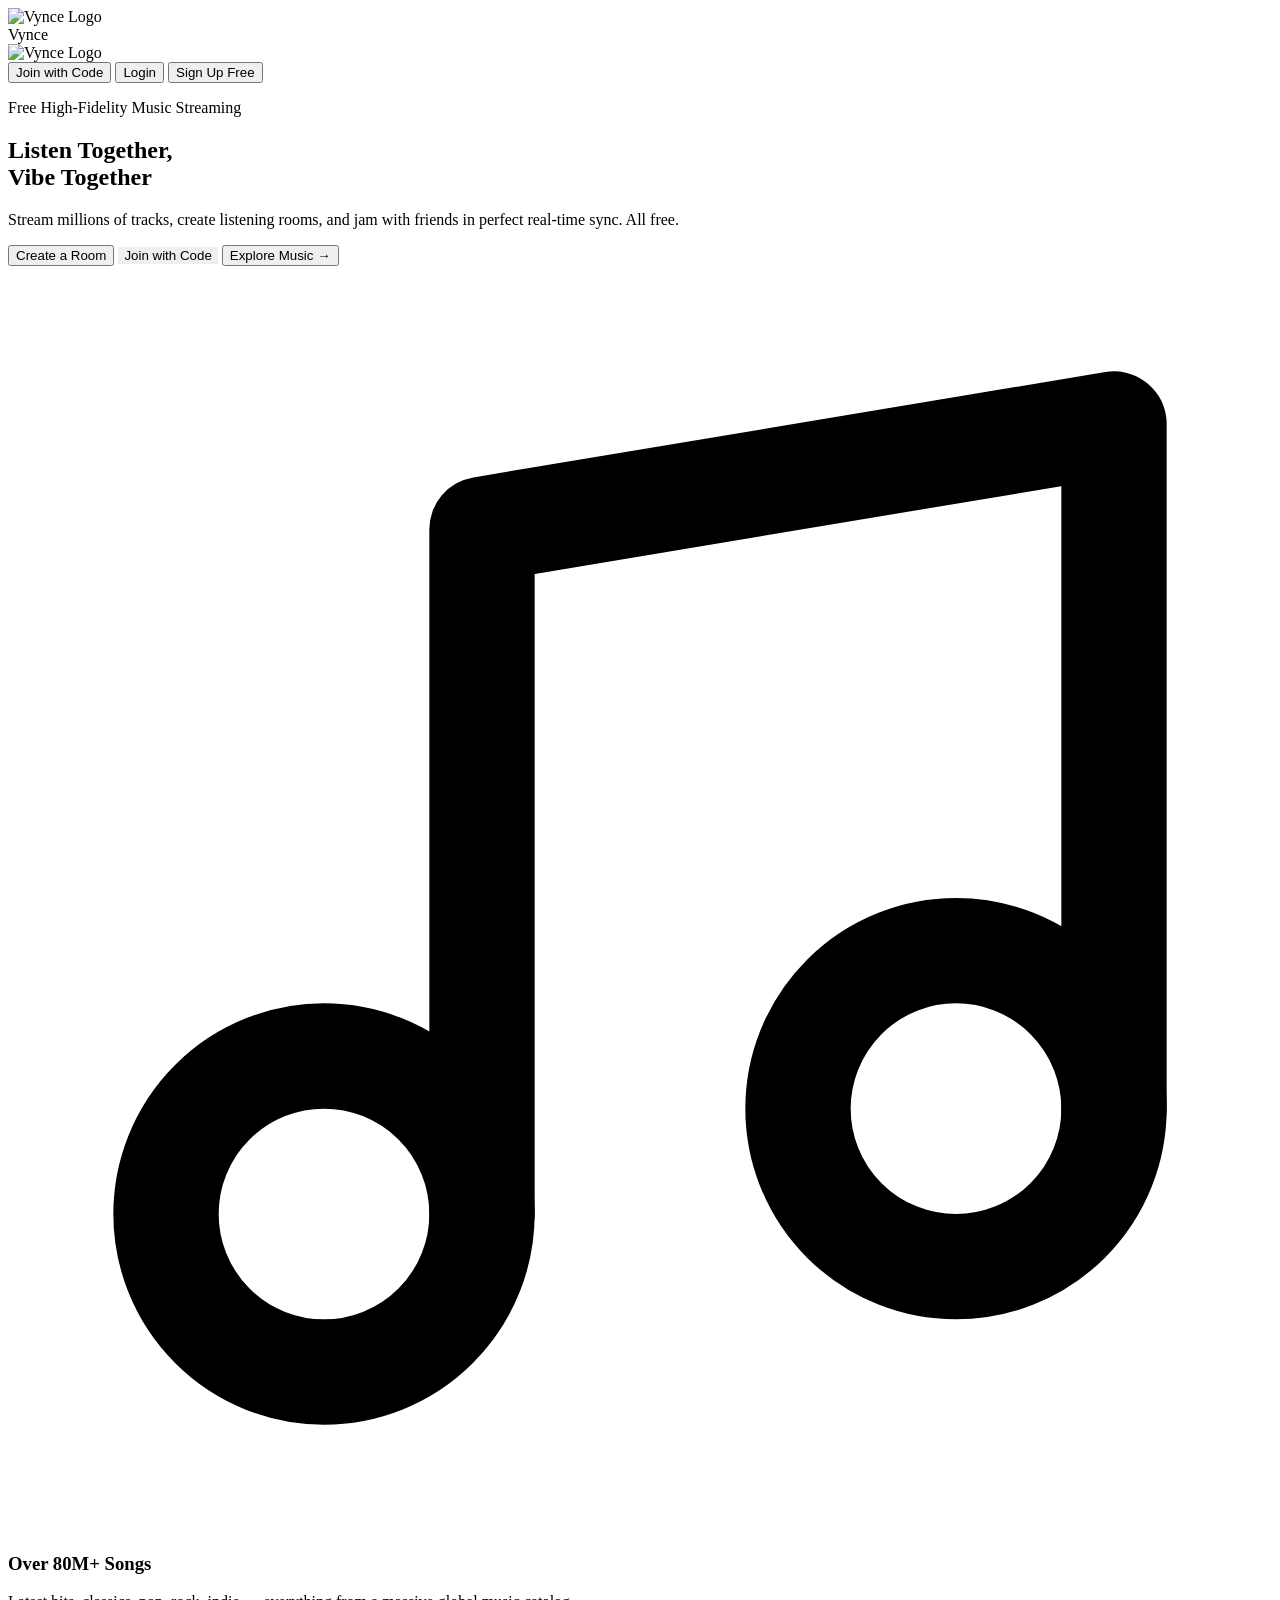
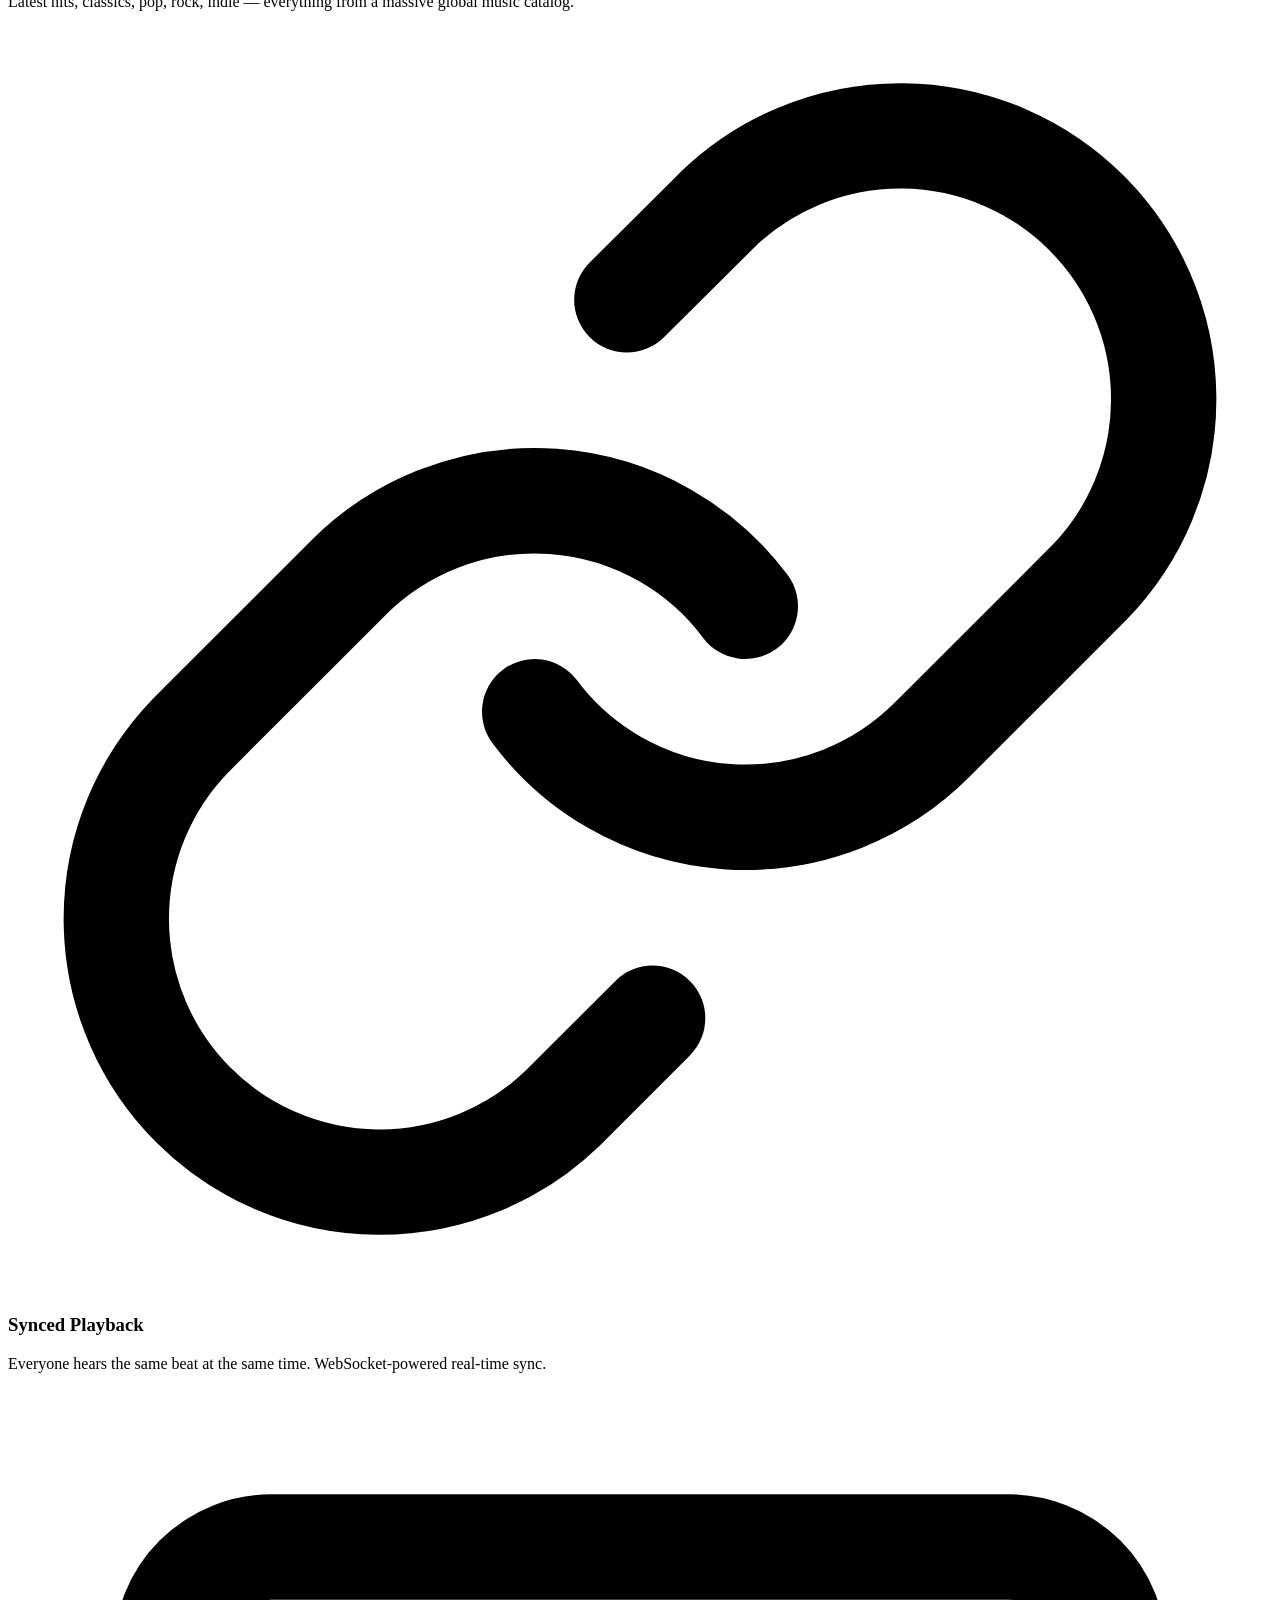
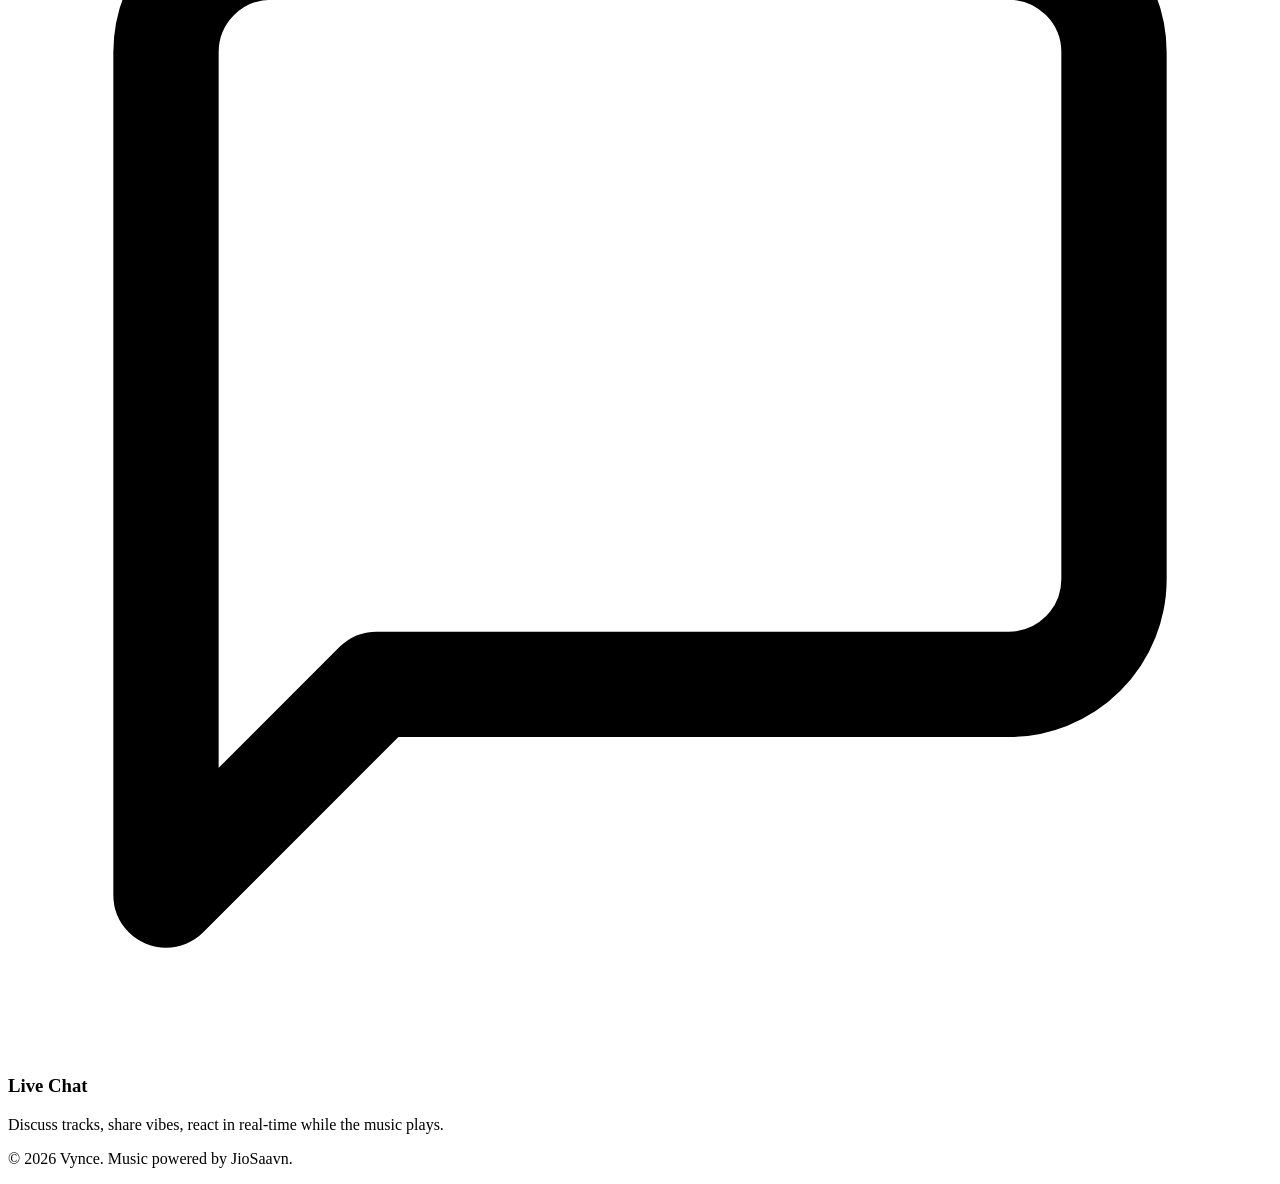
==== backend/static/index.html @ ae0d4bba "Fix toast notification spam and bump app.js version to v3.2" ====
<!DOCTYPE html>
<html lang="en">
<head>
  <meta charset="UTF-8" />
  <meta name="viewport" content="width=device-width, initial-scale=1.0" />
  <meta name="description" content="Vynce — Listen to your favorite music and jam with friends in real-time synced rooms. Free forever." />
  <title>Vynce — Listen Together</title>
  <link rel="preconnect" href="https://fonts.googleapis.com" />
  <link href="https://fonts.googleapis.com/css2?family=Inter:wght@300;400;500;600;700;800&display=swap" rel="stylesheet" />
  <link rel="stylesheet" href="/static/styles.css?v=3.1" />
  <link rel="icon" href="/static/logo.png?v=2" type="image/png" />
</head>
<body>

  <!-- ═══════════ GLOBAL LOADER ═══════════ -->
  <div id="global-loader" class="global-loader">
    <img src="/static/logo.png?v=2" alt="Vynce Logo" class="loader-logo" />
    <div class="loader-brand">Vynce</div>
    <div class="loader"></div>
  </div>

  <!-- ═══════════ TOAST CONTAINER ═══════════ -->
  <div id="toast-container" class="toast-container"></div>

  <!-- ═══════════ 1. LANDING PAGE ═══════════ -->
  <div id="landing-page" class="page landing-page">
    <div class="orb-container">
      <div class="orb orb--1"></div>
      <div class="orb orb--2"></div>
      <div class="orb orb--3"></div>
    </div>

    <nav class="landing-nav">
      <div class="landing-nav__logo">
        <img src="/static/logo.png?v=2" alt="Vynce Logo" class="brand-logo-img" />
      </div>
      <div class="landing-nav__actions">
        <button id="btn-nav-join-room" class="btn btn-ghost">Join with Code</button>
        <button id="btn-nav-login" class="btn btn-ghost">Login</button>
        <button id="btn-nav-signup" class="btn btn-primary">Sign Up Free</button>
      </div>
    </nav>

    <section class="landing-hero">
      <p class="landing-hero__tagline">Free High-Fidelity Music Streaming</p>
      <h1 class="landing-hero__title">Listen Together,<br/><span>Vibe Together</span></h1>
      <p class="landing-hero__subtitle">Stream millions of tracks, create listening rooms, and jam with friends in perfect real-time sync. All free.</p>
      <div class="landing-hero__actions">
        <button id="btn-hero-create-room" class="btn btn-primary btn-lg">Create a Room</button>
        <button id="btn-hero-join-room" class="btn btn-ghost btn-lg" style="border: 1px solid var(--border-hover);">Join with Code</button>
        <button id="btn-hero-explore" class="btn btn-ghost btn-lg">Explore Music →</button>
      </div>
    </section>

    <section class="landing-features">
      <div class="features-grid">
        <div class="feature-card">
          <div class="feature-icon"><svg viewBox="0 0 24 24" fill="none" stroke="currentColor" stroke-width="2" stroke-linecap="round" stroke-linejoin="round"><path d="M9 18V5l12-2v13"/><circle cx="6" cy="18" r="3"/><circle cx="18" cy="16" r="3"/></svg></div>
          <h3>Over 80M+ Songs</h3>
          <p>Latest hits, classics, pop, rock, indie — everything from a massive global music catalog.</p>
        </div>
        <div class="feature-card">
          <div class="feature-icon"><svg viewBox="0 0 24 24" fill="none" stroke="currentColor" stroke-width="2" stroke-linecap="round" stroke-linejoin="round"><path d="M10 13a5 5 0 0 0 7.54.54l3-3a5 5 0 0 0-7.07-7.07l-1.72 1.71"/><path d="M14 11a5 5 0 0 0-7.54-.54l-3 3a5 5 0 0 0 7.07 7.07l1.71-1.71"/></svg></div>
          <h3>Synced Playback</h3>
          <p>Everyone hears the same beat at the same time. WebSocket-powered real-time sync.</p>
        </div>
        <div class="feature-card">
          <div class="feature-icon"><svg viewBox="0 0 24 24" fill="none" stroke="currentColor" stroke-width="2" stroke-linecap="round" stroke-linejoin="round"><path d="M21 15a2 2 0 0 1-2 2H7l-4 4V5a2 2 0 0 1 2-2h14a2 2 0 0 1 2 2z"/></svg></div>
          <h3>Live Chat</h3>
          <p>Discuss tracks, share vibes, react in real-time while the music plays.</p>
        </div>
      </div>
    </section>

    <footer class="landing-footer">
      <p>© 2026 Vynce. Music powered by JioSaavn.</p>
    </footer>
  </div>

  <!-- ═══════════ 2. AUTH MODAL ═══════════ -->
  <div id="auth-modal" class="modal-overlay" style="display:none;" role="dialog" aria-modal="true">
    <div class="auth-card">
      <button id="btn-auth-close" class="modal-close-btn" aria-label="Close">✕</button>

      <div class="auth-brand">
        <img src="/static/logo.png?v=2" alt="Vynce Logo" class="brand-logo-img" />
      </div>

      <div class="auth-tabs" role="tablist">
        <button class="auth-tab active" data-tab="login" role="tab" aria-selected="true">Login</button>
        <button class="auth-tab" data-tab="register" role="tab" aria-selected="false">Register</button>
      </div>

      <!-- Login Form -->
      <div id="login-form-panel" class="auth-form-panel active">
        <form id="login-form" class="auth-form" novalidate>
          <div class="input-group">
            <label for="login-email">Username or Email</label>
            <input type="text" id="login-email" name="email" placeholder="Username or you@example.com" autocomplete="username" required />
          </div>
          <div class="input-group">
            <label for="login-password">Password</label>
            <input type="password" id="login-password" name="password" placeholder="Enter your password" autocomplete="current-password" required />
          </div>
          <div class="remember-me-wrap">
            <input type="checkbox" id="login-remember" checked />
            <label for="login-remember">Remember me</label>
          </div>
          <button type="submit" class="btn btn-primary btn-full">Log In</button>
          <p class="auth-switch">Don't have an account? <button type="button" id="btn-switch-to-register" class="link-btn">Sign up</button></p>
        </form>
      </div>

      <!-- Register Form -->
      <div id="register-form-panel" class="auth-form-panel">
        <form id="register-form" class="auth-form" novalidate>
          <div class="input-group">
            <label for="register-username">Username</label>
            <input type="text" id="register-username" name="username" placeholder="Choose a username" autocomplete="username" required />
          </div>
          <div class="input-group">
            <label for="register-email">Email</label>
            <input type="email" id="register-email" name="email" placeholder="you@example.com" autocomplete="email" required />
          </div>
          <div class="input-group">
            <label for="register-password">Password</label>
            <input type="password" id="register-password" name="password" placeholder="Min 6 characters" autocomplete="new-password" required />
          </div>
          <div class="remember-me-wrap">
            <input type="checkbox" id="register-remember" checked />
            <label for="register-remember">Remember me</label>
          </div>
          <button type="submit" class="btn btn-primary btn-full">Create Account</button>
          <p class="auth-switch">Already have an account? <button type="button" id="btn-switch-to-login" class="link-btn">Log in</button></p>
        </form>
      </div>
    </div>
  </div>

  <!-- Create Room Modal -->
  <div id="create-room-modal" class="modal-overlay" style="display:none;">
    <div class="mini-modal">
      <h3>Create a Room</h3>
      <form id="create-room-form">
        <div class="input-group">
          <label for="room-name-input">Room Name</label>
          <input type="text" id="room-name-input" placeholder="e.g. Late Night Vibes" required />
        </div>
        <div class="toggle-row">
          <label for="room-visibility-toggle">Public Room</label>
          <input type="checkbox" id="room-visibility-toggle" checked />
        </div>
        <div class="modal-actions">
          <button type="button" id="btn-create-room-close" class="btn btn-ghost">Cancel</button>
          <button type="submit" class="btn btn-primary">Create</button>
        </div>
      </form>
    </div>
  </div>

  <!-- Join Room Modal -->
  <div id="join-room-modal" class="modal-overlay" style="display:none;">
    <div class="mini-modal">
      <h3>Join a Room</h3>
      <form id="join-room-form">
        <div class="input-group">
          <label for="room-code-input">Room Code</label>
          <input type="text" id="room-code-input" placeholder="e.g. 77A6FE" required autocomplete="off" />
        </div>
        <div class="modal-actions">
          <button type="button" id="btn-join-room-close" class="btn btn-ghost">Cancel</button>
          <button type="submit" class="btn btn-primary">Join</button>
        </div>
      </form>
    </div>
  </div>

  <!-- Keyboard Shortcuts Help Modal -->
  <div id="shortcuts-modal" class="modal-overlay" style="display:none;">
    <div class="mini-modal">
      <h3>Keyboard Shortcuts</h3>
      <div style="margin: 15px 0; text-align: left; line-height: 1.8;">
        <div style="display: flex; justify-content: space-between; border-bottom: 1px solid rgba(255,255,255,0.05); padding: 6px 0;">
          <span style="font-weight: 500; color: #fff;">Space</span>
          <span style="color: var(--text-3);">Play / Pause</span>
        </div>
        <div style="display: flex; justify-content: space-between; border-bottom: 1px solid rgba(255,255,255,0.05); padding: 6px 0;">
          <span style="font-weight: 500; color: #fff;">Arrow Right</span>
          <span style="color: var(--text-3);">Seek Forward 10s</span>
        </div>
        <div style="display: flex; justify-content: space-between; border-bottom: 1px solid rgba(255,255,255,0.05); padding: 6px 0;">
          <span style="font-weight: 500; color: #fff;">Arrow Left</span>
          <span style="color: var(--text-3);">Seek Backward 10s</span>
        </div>
        <div style="display: flex; justify-content: space-between; border-bottom: 1px solid rgba(255,255,255,0.05); padding: 6px 0;">
          <span style="font-weight: 500; color: #fff;">N</span>
          <span style="color: var(--text-3);">Next Track</span>
        </div>
        <div style="display: flex; justify-content: space-between; border-bottom: 1px solid rgba(255,255,255,0.05); padding: 6px 0;">
          <span style="font-weight: 500; color: #fff;">P</span>
          <span style="color: var(--text-3);">Previous Track</span>
        </div>
        <div style="display: flex; justify-content: space-between; border-bottom: 1px solid rgba(255,255,255,0.05); padding: 6px 0;">
          <span style="font-weight: 500; color: #fff;">M</span>
          <span style="color: var(--text-3);">Toggle Mute</span>
        </div>
        <div style="display: flex; justify-content: space-between; border-bottom: 1px solid rgba(255,255,255,0.05); padding: 6px 0;">
          <span style="font-weight: 500; color: #fff;">L</span>
          <span style="color: var(--text-3);">Toggle Like</span>
        </div>
        <div style="display: flex; justify-content: space-between; border-bottom: 1px solid rgba(255,255,255,0.05); padding: 6px 0;">
          <span style="font-weight: 500; color: #fff;">F</span>
          <span style="color: var(--text-3);">Toggle Fullscreen Player</span>
        </div>
      </div>
      <div class="modal-actions">
        <button type="button" id="btn-shortcuts-close" class="btn btn-primary btn-full">Close</button>
      </div>
    </div>
  </div>

  <!-- ═══════════ MAIN APPLICATION LAYOUT ═══════════ -->
  <div id="app-layout" class="app-layout" style="display: none;">
    
    <!-- Left Sidebar Navigation -->
    <aside id="sidebar" class="sidebar">
      <div class="sidebar__brand">
        <img src="/static/logo.png?v=2" alt="Vynce Logo" class="brand-logo-img" />
      </div>
      
      <nav class="sidebar__nav">
        <div class="nav-group">
          <span class="nav-group-title">Menu</span>
          <a href="#/dashboard" id="sidebar-link-home" class="sidebar-item active" title="Home">
            <svg viewBox="0 0 24 24" fill="none" stroke="currentColor" stroke-width="2" stroke-linecap="round" stroke-linejoin="round" class="sidebar-icon"><path d="m3 9 9-7 9 7v11a2 2 0 0 1-2 2H5a2 2 0 0 1-2-2z"/><polyline points="9 22 9 12 15 12 15 22"/></svg>
            <span class="sidebar-text">Home</span>
          </a>
          <a href="#/profile" id="sidebar-link-playlists" class="sidebar-item" title="My Collections">
            <svg viewBox="0 0 24 24" fill="none" stroke="currentColor" stroke-width="2" stroke-linecap="round" stroke-linejoin="round" class="sidebar-icon"><path d="M12 20h9"/><path d="M16.5 3.5a2.12 2.12 0 0 1 3 3L7 19l-4 1 1-4Z"/></svg>
            <span class="sidebar-text">Playlists</span>
          </a>
          <a href="#/dashboard" id="sidebar-link-radio" class="sidebar-item" title="Radio">
            <svg viewBox="0 0 24 24" fill="none" stroke="currentColor" stroke-width="2" stroke-linecap="round" stroke-linejoin="round" class="sidebar-icon"><circle cx="12" cy="12" r="10"/><circle cx="12" cy="12" r="3"/></svg>
            <span class="sidebar-text">Radio</span>
          </a>
          <a href="#/dashboard" id="sidebar-link-rooms" class="sidebar-item" title="Public Rooms">
            <svg viewBox="0 0 24 24" fill="none" stroke="currentColor" stroke-width="2" stroke-linecap="round" stroke-linejoin="round" class="sidebar-icon"><path d="M16 21v-2a4 4 0 0 0-4-4H6a4 4 0 0 0-4 4v2"/><circle cx="9" cy="7" r="4"/><path d="M22 21v-2a4 4 0 0 0-3-3.87"/><path d="M16 3.13a4 4 0 0 1 0 7.75"/></svg>
            <span class="sidebar-text">Rooms</span>
          </a>
        </div>
        
        <div class="nav-group">
          <span class="nav-group-title">Profile</span>
          <a href="#/profile" id="sidebar-link-profile" class="sidebar-item" title="Profile">
            <svg viewBox="0 0 24 24" fill="none" stroke="currentColor" stroke-width="2" stroke-linecap="round" stroke-linejoin="round" class="sidebar-icon"><path d="M20 21v-2a4 4 0 0 0-4-4H8a4 4 0 0 0-4 4v2"/><circle cx="12" cy="7" r="4"/></svg>
            <span class="sidebar-text">Profile</span>
          </a>
          <button id="sidebar-link-shortcuts" class="sidebar-item btn-sidebar-action" title="Keyboard Shortcuts">
            <svg viewBox="0 0 24 24" fill="none" stroke="currentColor" stroke-width="2" stroke-linecap="round" stroke-linejoin="round" class="sidebar-icon"><circle cx="12" cy="12" r="10"/><path d="M9.09 9a3 3 0 0 1 5.83 1c0 2-3 3-3 3"/><line x1="12" y1="17" x2="12.01" y2="17"/></svg>
            <span class="sidebar-text">Shortcuts</span>
          </button>
          <button id="sidebar-link-logout" class="sidebar-item btn-sidebar-action" title="Log Out">
            <svg viewBox="0 0 24 24" fill="none" stroke="currentColor" stroke-width="2" stroke-linecap="round" stroke-linejoin="round" class="sidebar-icon"><path d="M9 21H5a2 2 0 0 1-2-2V5a2 2 0 0 1 2-2h4"/><polyline points="16 17 21 12 16 7"/><line x1="21" y1="12" x2="9" y2="12"/></svg>
            <span class="sidebar-text">Logout</span>
          </button>
        </div>
      </nav>
    </aside>

    <!-- Main Content Area next to Sidebar -->
    <div id="main-content-area" class="main-content-area">
  <!-- ═══════════ 3. DASHBOARD ═══════════ -->
  <div id="dashboard-page" class="page dashboard" style="display:none;">

    <!-- Floating Page Switchers (Left & Right Sides) -->
    
    

    <!-- Dashboard Header -->
    <header class="dash-header">
      <div class="dash-header__left">
        <button id="btn-mobile-menu-dash" class="mobile-menu-btn" aria-label="Toggle Sidebar">
          <svg viewBox="0 0 24 24" fill="none" stroke="currentColor" stroke-width="2" stroke-linecap="round" stroke-linejoin="round"><line x1="3" y1="12" x2="21" y2="12"/><line x1="3" y1="6" x2="21" y2="6"/><line x1="3" y1="18" x2="21" y2="18"/></svg>
        </button>
        <div class="dash-logo-wrap" style="display: flex; align-items: center; gap: 8px;">
          <img src="/static/logo.png?v=2" alt="Vynce Logo" class="brand-logo-img" style="height: 32px;" />
        </div>
      </div>
      <div class="dash-header__center">
        <div class="search-box">
          <span class="search-box__icon"><svg viewBox="0 0 24 24" fill="none" stroke="currentColor" stroke-width="2" stroke-linecap="round" stroke-linejoin="round"><circle cx="11" cy="11" r="8"/><line x1="21" y1="21" x2="16.65" y2="16.65"/></svg></span>
          <input type="text" id="search-music-input" class="search-box__input" placeholder="Search songs, artists, albums..." autocomplete="off" />
          <button id="btn-search-mic" class="mic-btn" title="Search with your voice"><svg viewBox="0 0 24 24" fill="none" stroke="currentColor" stroke-width="2" stroke-linecap="round" stroke-linejoin="round"><path d="M12 2a3 3 0 0 0-3 3v7a3 3 0 0 0 6 0V5a3 3 0 0 0-3-3Z"/><path d="M19 10v2a7 7 0 0 1-14 0v-2"/><line x1="12" y1="19" x2="12" y2="22"/></svg></button>
          
          <!-- Search History Dropdown -->
          <div id="search-history-dropdown" class="search-history-dropdown" style="display:none;">
            <div class="search-history-header">
              <span>Recent Searches</span>
              <button id="btn-clear-search-history" class="clear-history-btn">Clear All</button>
            </div>
            <div id="search-history-list" class="search-history-list"></div>
          </div>
        </div>
      </div>
      <div class="dash-header__right">
        <button id="btn-open-join-room" class="btn btn-ghost btn-sm" style="margin-right: 8px;">Join with Code</button>
        <button id="btn-open-create-room" class="btn btn-primary btn-sm">+ Create Room</button>
        <div class="user-menu">
          <button id="btn-user-menu-toggle" class="user-avatar-btn" aria-expanded="false">
            <div id="user-avatar" class="avatar-circle"></div>
            <span id="user-display-name" class="user-name-text">User</span>
          </button>
          <div id="user-dropdown" class="dropdown-menu" style="display:none;">
            <button id="btn-dropdown-profile" class="dropdown-item"><svg viewBox="0 0 24 24" fill="none" stroke="currentColor" stroke-width="2" stroke-linecap="round" stroke-linejoin="round" class="btn-svg"><path d="M20 21v-2a4 4 0 0 0-4-4H8a4 4 0 0 0-4 4v2"/><circle cx="12" cy="7" r="4"/></svg> Profile</button>
            <button id="btn-dropdown-shortcuts" class="dropdown-item"><svg viewBox="0 0 24 24" fill="none" stroke="currentColor" stroke-width="2" stroke-linecap="round" stroke-linejoin="round" class="btn-svg"><circle cx="12" cy="12" r="10"/><path d="M9.09 9a3 3 0 0 1 5.83 1c0 2-3 3-3 3"/><line x1="12" y1="17" x2="12.01" y2="17"/></svg> Keyboard Shortcuts</button>
            <button id="btn-dropdown-logout" class="dropdown-item"><svg viewBox="0 0 24 24" fill="none" stroke="currentColor" stroke-width="2" stroke-linecap="round" stroke-linejoin="round" class="btn-svg"><path d="M9 21H5a2 2 0 0 1-2-2V5a2 2 0 0 1 2-2h4"/><polyline points="16 17 21 12 16 7"/><line x1="21" y1="12" x2="9" y2="12"/></svg> Logout</button>
          </div>
        </div>
      </div>
    </header>

    <!-- Dashboard Content -->
    <main class="dash-content">

      <!-- Search Results (hidden initially) -->
      <section id="search-results-section" class="dash-section" style="display:none;">
        <div class="section-header-row" style="margin-bottom:16px;">
          <h2 class="section-title" style="margin-bottom:0;">Search Results</h2>
        </div>
        <div id="search-results" class="tracks-grid"></div>
      </section>

      <!-- 1. HOME SUBPAGE -->
      <div id="subpage-home" class="subpage-container active">
        <!-- Two-column Row for Hero and Top Charts -->
        <div class="home-layout-grid">
          <!-- Hero Banner -->
          <div id="home-hero-banner" class="hero-banner">
            <div class="hero-banner__content">
              <span class="hero-banner__tag">Curated Playlist</span>
              <h2 class="hero-banner__title">For You Mix</h2>
              <p class="hero-banner__desc">Personalized music recommendations based on your listening history.</p>
              <div class="hero-banner__actions">
                <button id="btn-hero-play-mix" class="btn btn-primary btn-play-mix">
                  <svg viewBox="0 0 24 24" fill="currentColor" class="btn-svg"><polygon points="5 3 19 12 5 21 5 3"/></svg> Play All
                </button>
                <button class="btn btn-ghost btn-like-mix">
                  <svg viewBox="0 0 24 24" fill="none" stroke="currentColor" stroke-width="2" class="btn-svg"><path d="M19 14c1.49-1.46 3-3.21 3-5.5A5.5 5.5 0 0 0 16.5 3c-1.76 0-3 .5-4.5 2-1.5-1.5-2.74-2-4.5-2A5.5 5.5 0 0 0 2 8.5c0 2.3 1.5 4.05 3 5.5l7 7Z"/></svg>
                  <span id="hero-banner-likes-count">32k Likes</span>
                </button>
              </div>
            </div>
            <div class="hero-banner__graphic">
              <!-- Animated waves/art details handled by CSS background -->
            </div>
          </div>
          
          <!-- Top Charts Column -->
          <div class="top-charts-card">
            <h2 class="section-title">Top Charts</h2>
            <div id="top-charts-list" class="top-charts-list">
              <div class="track-skeleton" style="height:64px; margin-bottom:10px;"></div>
              <div class="track-skeleton" style="height:64px; margin-bottom:10px;"></div>
              <div class="track-skeleton" style="height:64px;"></div>
            </div>
          </div>
        </div>

        <!-- New Releases -->
        <section class="dash-section" style="margin-top:32px;">
          <h2 class="section-title">New Releases</h2>
          <div id="new-releases-grid" class="tracks-grid">
            <div class="track-skeleton"></div>
            <div class="track-skeleton"></div>
            <div class="track-skeleton"></div>
            <div class="track-skeleton"></div>
          </div>
        </section>

        <!-- Recently Played -->
        <div id="section-recently-played" style="margin-top:32px;"></div>
        <!-- Quick Genres -->
        <section class="dash-section">
          <h2 class="section-title">Browse by Mood</h2>
          <div class="genre-chips">
            <button class="genre-chip" data-genre="romantic bollywood">Romantic</button>
            <button class="genre-chip" data-genre="sad bollywood songs">Sad</button>
            <button class="genre-chip" data-genre="party bollywood">Party</button>
            <button class="genre-chip" data-genre="90s bollywood hits">90s Hits</button>
            <button class="genre-chip" data-genre="arijit singh hits">Arijit Singh</button>
            <button class="genre-chip" data-genre="ar rahman best">AR Rahman</button>
            <button class="genre-chip" data-genre="punjabi latest">Punjabi</button>
            <button class="genre-chip" data-genre="sufi songs">Sufi</button>
            <button class="genre-chip" data-genre="lo-fi bollywood">Lo-fi</button>
            <button class="genre-chip" data-genre="old hindi songs classic">Retro</button>
          </div>
        </section>

        <!-- Genre Results -->
        <section id="genre-results-section" class="dash-section" style="display:none;">
          <div class="section-header-row" style="display:flex; justify-content:space-between; align-items:center; margin-bottom:16px;">
            <h2 id="genre-results-title" class="section-title" style="margin-bottom:0;">Genre</h2>
            <button id="btn-close-genre" class="btn btn-ghost btn-sm" style="font-size:12px;">✕ Close</button>
          </div>
          <div id="genre-results" class="tracks-grid"></div>
        </section>
      </div>

      <!-- 2. TRENDING SUBPAGE -->
      <div id="subpage-trending" class="subpage-container" style="display:none;">
        <div id="section-trending">
          <section class="dash-section">
            <h2 class="section-title">Trending Hits</h2>
            <div class="tracks-grid">
              <div class="track-skeleton"></div>
              <div class="track-skeleton"></div>
              <div class="track-skeleton"></div>
              <div class="track-skeleton"></div>
            </div>
          </section>
        </div>
      </div>

      <!-- 3. ROMANTIC SUBPAGE -->
      <div id="subpage-romantic" class="subpage-container" style="display:none;">
        <div id="section-romantic"></div>
      </div>

      <!-- 4. SAD SUBPAGE -->
      <div id="subpage-sad" class="subpage-container" style="display:none;">
        <div id="section-sad"></div>
      </div>

      <!-- 5. PARTY SUBPAGE -->
      <div id="subpage-party" class="subpage-container" style="display:none;">
        <div id="section-party"></div>
      </div>

      <!-- 6. ROOMS SUBPAGE -->
      <div id="subpage-rooms" class="subpage-container" style="display:none;">
        <section class="dash-section">
          <h2 class="section-title">Public Rooms</h2>
          <div id="public-rooms-grid" class="rooms-grid">
            <p class="empty-hint">No rooms yet — create one to get started!</p>
          </div>
        </section>
      </div>
    </main>

  </div>

  <!-- ═══════════ 4. ROOM PAGE ═══════════ -->
  <div id="room-page" class="page room-view" style="display:none;">

    <!-- Room Header -->
    <header class="room-header">
      <div class="room-header__left">
        <button id="btn-mobile-menu-room" class="mobile-menu-btn" aria-label="Toggle Sidebar">
          <svg viewBox="0 0 24 24" fill="none" stroke="currentColor" stroke-width="2" stroke-linecap="round" stroke-linejoin="round"><line x1="3" y1="12" x2="21" y2="12"/><line x1="3" y1="6" x2="21" y2="6"/><line x1="3" y1="18" x2="21" y2="18"/></svg>
        </button>
        <button id="btn-leave-room" class="btn btn-ghost btn-sm">← Leave</button>
        <h2 id="room-name-display" class="room-title">Room</h2>
      </div>
      <div class="room-header__right">
        <span class="listener-badge">
          <svg viewBox="0 0 24 24" fill="none" stroke="currentColor" stroke-width="2.5" stroke-linecap="round" stroke-linejoin="round" class="btn-svg" style="width: 15px; height: 15px; margin-right: 4px;"><path d="M17 21v-2a4 4 0 0 0-4-4H5a4 4 0 0 0-4 4v2"/><circle cx="9" cy="7" r="4"/><path d="M23 21v-2a4 4 0 0 0-3-3.87"/><path d="M16 3.13a4 4 0 0 1 0 7.75"/></svg> <span id="listener-count-display">0</span> listening
        </span>
        <button id="btn-copy-invite" class="btn btn-ghost btn-sm" title="Copy invite code">
          <svg viewBox="0 0 24 24" fill="none" stroke="currentColor" stroke-width="2.5" stroke-linecap="round" stroke-linejoin="round" class="btn-svg" style="width: 14px; height: 14px; margin-right: 4px;"><rect x="9" y="9" width="13" height="13" rx="2" ry="2"/><path d="M5 15H4a2 2 0 0 1-2-2V4a2 2 0 0 1 2-2h9a2 2 0 0 1 2 2v1"/></svg> Invite: <span id="invite-code-display">CODE</span>
        </button>
      </div>
    </header>

    <div class="room-body">
      <!-- Left: Player + Search + Queue -->
      <div class="room-main">
        <!-- Room Detail Banner -->
        <div class="room-banner">
          <div class="room-banner__cover">
            <img id="room-banner-art" src="/static/assets/hero_banner.png" alt="Room Cover" />
            <div id="room-banner-placeholder" class="room-banner-placeholder" style="display:none;"><svg viewBox="0 0 24 24" fill="none" stroke="currentColor" stroke-width="2" stroke-linecap="round" stroke-linejoin="round" style="width:48px; height:48px; opacity:0.3;"><path d="M9 18V5l12-2v13"/><circle cx="6" cy="18" r="3"/><circle cx="18" cy="16" r="3"/></svg></div>
          </div>
          <div class="room-banner__meta">
            <h2 id="room-banner-name" class="room-banner__title">Room Name</h2>
            <p id="room-banner-desc" class="room-banner__desc">Synchronized music listening room. Share music, queue up tracks, and chat live.</p>
            <div class="room-banner__stats">
              <span id="room-banner-song-count">0 songs</span>
              <span class="dot-separator">&middot;</span>
              <span id="room-banner-listeners">0 listening</span>
            </div>
            <div class="room-banner__actions">
              <button id="btn-room-play-all" class="btn btn-primary">
                <svg viewBox="0 0 24 24" fill="currentColor" class="btn-svg" style="width:14px; height:14px;"><polygon points="5 3 19 12 5 21 5 3"/></svg> Play All
              </button>
              <button id="btn-room-like" class="btn btn-ghost">
                <svg viewBox="0 0 24 24" fill="none" stroke="currentColor" stroke-width="2" class="btn-svg" style="width:14px; height:14px;"><path d="M19 14c1.49-1.46 3-3.21 3-5.5A5.5 5.5 0 0 0 16.5 3c-1.76 0-3 .5-4.5 2-1.5-1.5-2.74-2-4.5-2A5.5 5.5 0 0 0 2 8.5c0 2.3 1.5 4.05 3 5.5l7 7Z"/></svg>
                <span>Add to collection</span>
              </button>
            </div>
          </div>
        </div>




        <!-- Room Search -->
        <div class="room-search-wrap">
          <div class="search-box" style="flex: 1; width: 100%;">
            <span class="search-box__icon"><svg viewBox="0 0 24 24" fill="none" stroke="currentColor" stroke-width="2" stroke-linecap="round" stroke-linejoin="round"><circle cx="11" cy="11" r="8"/><line x1="21" y1="21" x2="16.65" y2="16.65"/></svg></span>
            <input type="text" id="room-search-input" class="search-box__input" placeholder="Search songs to play..." style="padding-left: 2.5rem;" />
            <button id="btn-room-search-mic" class="mic-btn" title="Search with your voice"><svg viewBox="0 0 24 24" fill="none" stroke="currentColor" stroke-width="2" stroke-linecap="round" stroke-linejoin="round"><path d="M12 2a3 3 0 0 0-3 3v7a3 3 0 0 0 6 0V5a3 3 0 0 0-3-3Z"/><path d="M19 10v2a7 7 0 0 1-14 0v-2"/><line x1="12" y1="19" x2="12" y2="22"/></svg></button>
          </div>
          <div id="room-search-results" class="room-search-results"></div>
        </div>

        <!-- Queue -->
        <div class="queue-section">
          <h4 class="queue-title">Up Next</h4>
          <div class="queue-table-header">
            <span class="col-idx">#</span>
            <span class="col-title">Title</span>
            <span class="col-artist">Artist</span>
            <span class="col-actions">Actions</span>
          </div>
          <div id="queue-list" class="queue-list">
            <p class="empty-hint">Queue is empty — search and add songs</p>
          </div>
        </div>
      </div>

      <!-- Right: Listeners + Chat -->
      <div class="room-sidebar">
        <div class="listeners-section">
          <h4>Listeners</h4>
          <div id="listeners-list" class="listeners-list"></div>
        </div>

        <div class="chat-section">
          <h4>Chat</h4>
          <div id="chat-messages" class="chat-messages"></div>
          <form id="chat-form" class="chat-input-wrap">
            <input type="text" id="chat-input" class="chat-input" placeholder="Type a message..." autocomplete="off" />
            <button type="submit" class="btn btn-primary btn-sm">Send</button>
          </form>
        </div>
      </div>
    </div>
  </div>

  <!-- ═══════════ 5. PROFILE PAGE ═══════════ -->
  <div id="profile-page" class="page" style="display:none;">
    <header class="dash-header">
        <button id="btn-mobile-menu-profile" class="mobile-menu-btn" aria-label="Toggle Sidebar">
          <svg viewBox="0 0 24 24" fill="none" stroke="currentColor" stroke-width="2" stroke-linecap="round" stroke-linejoin="round"><line x1="3" y1="12" x2="21" y2="12"/><line x1="3" y1="6" x2="21" y2="6"/><line x1="3" y1="18" x2="21" y2="18"/></svg>
        </button>
      <button id="btn-profile-back" class="btn btn-ghost btn-sm">← Dashboard</button>
      <span class="dash-logo">Vynce</span>
      <div></div>
    </header>
    <main class="dash-content">
      <div class="profile-card">
        <div id="profile-avatar" class="avatar-circle avatar-circle--lg"></div>
        <h2 id="profile-username">Username</h2>
        <p id="profile-email" class="text-muted">email@example.com</p>
      </div>
      <div class="profile-tabs">
        <button class="profile-tab active" data-tab="playlists">My Playlists</button>
        <button class="profile-tab" data-tab="liked">Liked Songs</button>
        <button class="profile-tab" data-tab="history">History</button>
      </div>

      <div id="profile-playlists-tab" class="profile-tab-panel active">
        <section class="dash-section">
          <div class="section-header" style="display: flex; justify-content: space-between; align-items: center; margin-bottom: 1.5rem;">
            <h2 class="section-title" style="margin-bottom: 0;">My Playlists</h2>
            <button id="btn-create-playlist" class="btn btn-primary btn-sm">+ New Playlist</button>
          </div>
          <div id="playlists-list" class="playlists-grid">
            <p class="empty-hint">You haven't created any playlists yet.</p>
          </div>
        </section>
      </div>

      <div id="profile-liked-tab" class="profile-tab-panel">
        <section class="dash-section">
          <h2 class="section-title">Liked Songs</h2>
          <div id="profile-liked-songs-list" class="tracks-grid">
            <p class="empty-hint">Your liked songs will show up here.</p>
          </div>
        </section>
      </div>

      <div id="profile-history-tab" class="profile-tab-panel">
        <section class="dash-section">
          <h2 class="section-title">Listening History</h2>
          <div id="profile-history-list" class="tracks-grid">
            <p class="empty-hint">Your listening history is empty.</p>
          </div>
        </section>
      </div>
    </main>
  </div>

    </div>
  </div>

  <!-- ═══════════ 6. GLOBAL PLAY BAR ═══════════ -->
  <div id="global-player-bar" class="global-play-bar" style="display:none;">
    <div class="player-left">
      <div class="player-art-wrap">
        <img id="player-album-art" class="player-art" src="" alt="Album Art" />
        <div id="player-placeholder-icon" class="player-art-placeholder"><svg viewBox="0 0 24 24" fill="none" stroke="currentColor" stroke-width="2" stroke-linecap="round" stroke-linejoin="round" style="width: 24px; height: 24px; opacity: 0.5;"><path d="M9 18V5l12-2v13"/><circle cx="6" cy="18" r="3"/><circle cx="18" cy="16" r="3"/></svg></div>
      </div>
      <div class="player-info">
        <h3 id="player-track-title" class="player-title">No track playing</h3>
        <p id="player-track-artist" class="player-artist">Choose a track</p>
      </div>
    </div>
    
    <div class="player-center">
      <div class="player-controls">
        <button id="btn-shuffle" class="ctrl-btn ctrl-btn--sm" title="Shuffle" style="color: var(--text-3);"><svg viewBox="0 0 24 24" fill="none" stroke="currentColor" stroke-width="2" stroke-linecap="round" stroke-linejoin="round" style="width:14px; height:14px; margin: 0 auto;"><polyline points="16 3 21 3 21 8"/><line x1="4" y1="20" x2="21" y2="3"/><polyline points="21 16 21 21 16 21"/><line x1="15" y1="15" x2="21" y2="21"/><line x1="4" y1="4" x2="9" y2="9"/></svg></button>
        <button id="btn-prev" class="ctrl-btn ctrl-btn--sm" title="Previous"><svg viewBox="0 0 24 24" fill="currentColor"><polygon points="19 20 9 12 19 4 19 20"/><line x1="5" y1="19" x2="5" y2="5" stroke="currentColor" stroke-width="2" stroke-linecap="round"/></svg></button>
        <button id="btn-play-pause" class="ctrl-btn ctrl-btn--play" title="Play">
          <span class="icon-play"><svg viewBox="0 0 24 24" fill="currentColor"><polygon points="5 3 19 12 5 21 5 3"/></svg></span>
          <span class="icon-pause" style="display:none"><svg viewBox="0 0 24 24" fill="currentColor"><rect x="6" y="4" width="4" height="16"/><rect x="14" y="4" width="4" height="16"/></svg></span>
        </button>
        <button id="btn-next" class="ctrl-btn ctrl-btn--sm" title="Next"><svg viewBox="0 0 24 24" fill="currentColor"><polygon points="5 4 15 12 5 20 5 4"/><line x1="19" y1="5" x2="19" y2="19" stroke="currentColor" stroke-width="2" stroke-linecap="round"/></svg></button>
        <button id="btn-repeat" class="ctrl-btn ctrl-btn--sm" title="Repeat" style="color: var(--text-3);"><svg viewBox="0 0 24 24" fill="none" stroke="currentColor" stroke-width="2" stroke-linecap="round" stroke-linejoin="round" style="width:14px; height:14px; margin: 0 auto;"><polyline points="17 1 21 5 17 9"/><path d="M3 11V9a4 4 0 0 1 4-4h14"/><polyline points="7 23 3 19 7 15"/><path d="M21 13v2a4 4 0 0 1-4 4H3"/></svg></button>
      </div>
      <div class="player-progress">
        <span id="time-current" class="player-time">0:00</span>
        <div id="progress-bar" class="progress-bar">
          <div id="progress-fill" class="progress-fill"></div>
          <div id="progress-thumb" class="progress-thumb"></div>
        </div>
        <span id="time-total" class="player-time">0:00</span>
      </div>
    </div>

    <div class="player-right">
      <div class="volume-wrap">
        <button id="btn-volume-toggle" class="ctrl-btn ctrl-btn--sm" title="Volume">
          <span class="icon-volume-on"><svg viewBox="0 0 24 24" fill="none" stroke="currentColor" stroke-width="2" stroke-linecap="round" stroke-linejoin="round" class="btn-svg" style="margin-right:0;"><polygon points="11 5 6 9 2 9 2 15 6 15 11 19 11 5"/><path d="M19.07 4.93a10 10 0 0 1 0 14.14M15.54 8.46a5 5 0 0 1 0 7.07"/></svg></span>
          <span class="icon-volume-off" style="display:none"><svg viewBox="0 0 24 24" fill="none" stroke="currentColor" stroke-width="2" stroke-linecap="round" stroke-linejoin="round" class="btn-svg" style="margin-right:0;"><polygon points="11 5 6 9 2 9 2 15 6 15 11 19 11 5"/><line x1="23" y1="9" x2="17" y2="15"/><line x1="17" y1="9" x2="23" y2="15"/></svg></span>
        </button>
        <input type="range" id="volume-slider" class="volume-slider" min="0" max="100" value="70" />
      </div>
    </div>
  </div>

  <!-- ═══════════ 7. EXPANDED PLAYER PANEL ═══════════ -->
  <div id="expanded-player" class="expanded-player-overlay" style="display:none;">
    <div class="expanded-player-container">
      
      <!-- Top header -->
      <header class="expanded-header">
        <button id="btn-collapse-player" class="collapse-btn" aria-label="Minimize"><svg viewBox="0 0 24 24" fill="none" stroke="currentColor" stroke-width="2.5" stroke-linecap="round" stroke-linejoin="round" style="width: 14px; height: 14px; margin-right: 4px; vertical-align: middle;"><polyline points="6 9 12 15 18 9"/></svg> Minimize</button>
        <span class="expanded-brand">Vynce Player</span>
        <div style="width: 70px;"></div> <!-- Spacer -->
      </header>

      <!-- Center layout -->
      <div class="expanded-content">
        
        <!-- Left panel: Big album art -->
        <div class="expanded-left">
          <div class="large-art-wrap">
            <img id="expanded-album-art" class="large-art" src="" alt="Album Art" />
            <div id="expanded-placeholder-icon" class="large-art-placeholder"><svg viewBox="0 0 24 24" fill="none" stroke="currentColor" stroke-width="2" stroke-linecap="round" stroke-linejoin="round" style="width: 64px; height: 64px; opacity: 0.2;"><path d="M9 18V5l12-2v13"/><circle cx="6" cy="18" r="3"/><circle cx="18" cy="16" r="3"/></svg></div>
          </div>
        </div>

        <!-- Right panel: Controls & User Feedback -->
        <div class="expanded-right">
          
          <!-- Song metadata -->
          <div class="expanded-info">
            <h1 id="expanded-track-title" class="expanded-title">No track playing</h1>
            <p id="expanded-track-artist" class="expanded-artist">Choose a track</p>
          </div>

          <!-- User interactions -->
          <div class="player-interactions">
            <button id="btn-player-like" class="interaction-btn" title="Like song">
              <span class="icon-like-inactive"><svg viewBox="0 0 24 24" fill="none" stroke="currentColor" stroke-width="2" stroke-linecap="round" stroke-linejoin="round" class="btn-svg"><path d="M19 14c1.49-1.46 3-3.21 3-5.5A5.5 5.5 0 0 0 16.5 3c-1.76 0-3 .5-4.5 2-1.5-1.5-2.74-2-4.5-2A5.5 5.5 0 0 0 2 8.5c0 2.3 1.5 4.05 3 5.5l7 7Z"/></svg> Like</span>
              <span class="icon-like-active" style="display:none;"><svg viewBox="0 0 24 24" fill="currentColor" stroke="currentColor" stroke-width="2" stroke-linecap="round" stroke-linejoin="round" class="btn-svg" style="color: #00E5FF;"><path d="M19 14c1.49-1.46 3-3.21 3-5.5A5.5 5.5 0 0 0 16.5 3c-1.76 0-3 .5-4.5 2-1.5-1.5-2.74-2-4.5-2A5.5 5.5 0 0 0 2 8.5c0 2.3 1.5 4.05 3 5.5l7 7Z"/></svg> Liked</span>
            </button>
            <button id="btn-player-dislike" class="interaction-btn" title="Dislike song"><svg viewBox="0 0 24 24" fill="none" stroke="currentColor" stroke-width="2" stroke-linecap="round" stroke-linejoin="round" class="btn-svg"><path d="M10 15v4a3 3 0 0 0 3 3l4-9V2H5.72a2 2 0 0 0-2 1.7l-1.38 9a2 2 0 0 0 2 2.3zm7-13h2.67A2.31 2.31 0 0 1 22 4v7a2.31 2.31 0 0 1-2.33 2H17"/></svg> Dislike</button>
            <div class="save-btn-wrap" style="position: relative; display: inline-block;">
              <button id="btn-player-save" class="interaction-btn" title="Add to Playlist"><svg viewBox="0 0 24 24" fill="none" stroke="currentColor" stroke-width="2" stroke-linecap="round" stroke-linejoin="round" class="btn-svg"><path d="M22 19a2 2 0 0 1-2 2H4a2 2 0 0 1-2-2V5a2 2 0 0 1 2-2h5l2 3h9a2 2 0 0 1 2 2z"/></svg> Add to Playlist</button>
              
              <!-- Playlist selector dropdown -->
              <div id="player-playlist-dropdown" class="playlist-select-dropdown" style="display:none;">
                <h4>Select Playlist</h4>
                <div id="player-playlists-options-list" class="playlist-options-list"></div>
                <button id="btn-dropdown-create-playlist" class="btn btn-ghost btn-sm">+ Create New</button>
              </div>
            </div>
          </div>

          <!-- Main Player Progress & Time -->
          <div class="expanded-progress-wrap">
            <div class="expanded-progress-bar-container">
              <span id="expanded-time-current" class="player-time">0:00</span>
              <div id="expanded-progress-bar" class="progress-bar">
                <div id="expanded-progress-fill" class="progress-fill"></div>
                <div id="expanded-progress-thumb" class="progress-thumb"></div>
              </div>
              <span id="expanded-time-total" class="player-time">0:00</span>
            </div>
          </div>

          <!-- Expanded Control buttons -->
          <div class="expanded-controls">
            <button id="btn-player-shuffle" class="ctrl-btn ctrl-btn--sm" title="Shuffle" style="color: var(--text-3);"><svg viewBox="0 0 24 24" fill="none" stroke="currentColor" stroke-width="2" stroke-linecap="round" stroke-linejoin="round" style="width:14px; height:14px; margin: 0 auto;"><polyline points="16 3 21 3 21 8"/><line x1="4" y1="20" x2="21" y2="3"/><polyline points="21 16 21 21 16 21"/><line x1="15" y1="15" x2="21" y2="21"/><line x1="4" y1="4" x2="9" y2="9"/></svg></button>
            <button id="btn-player-prev" class="ctrl-btn ctrl-btn--sm" title="Previous"><svg viewBox="0 0 24 24" fill="currentColor"><polygon points="19 20 9 12 19 4 19 20"/><line x1="5" y1="19" x2="5" y2="5" stroke="currentColor" stroke-width="2" stroke-linecap="round"/></svg></button>
            <button id="btn-player-play-pause" class="ctrl-btn ctrl-btn--play-large" title="Play">
              <span class="icon-play"><svg viewBox="0 0 24 24" fill="currentColor"><polygon points="5 3 19 12 5 21 5 3"/></svg></span>
              <span class="icon-pause" style="display:none"><svg viewBox="0 0 24 24" fill="currentColor"><rect x="6" y="4" width="4" height="16"/><rect x="14" y="4" width="4" height="16"/></svg></span>
            </button>
            <button id="btn-player-next" class="ctrl-btn ctrl-btn--sm" title="Next"><svg viewBox="0 0 24 24" fill="currentColor"><polygon points="5 4 15 12 5 20 5 4"/><line x1="19" y1="5" x2="19" y2="19" stroke="currentColor" stroke-width="2" stroke-linecap="round"/></svg></button>
            <button id="btn-player-repeat" class="ctrl-btn ctrl-btn--sm" title="Repeat" style="color: var(--text-3);"><svg viewBox="0 0 24 24" fill="none" stroke="currentColor" stroke-width="2" stroke-linecap="round" stroke-linejoin="round" style="width:14px; height:14px; margin: 0 auto;"><polyline points="17 1 21 5 17 9"/><path d="M3 11V9a4 4 0 0 1 4-4h14"/><polyline points="7 23 3 19 7 15"/><path d="M21 13v2a4 4 0 0 1-4 4H3"/></svg></button>
          </div>

          <!-- Volume Controls -->
          <div class="expanded-volume-wrap">
            <svg viewBox="0 0 24 24" fill="none" stroke="currentColor" stroke-width="2" stroke-linecap="round" stroke-linejoin="round" style="width: 18px; height: 18px; color: var(--text-2); opacity: 0.8;"><polygon points="11 5 6 9 2 9 2 15 6 15 11 19 11 5"/><path d="M19.07 4.93a10 10 0 0 1 0 14.14M15.54 8.46a5 5 0 0 1 0 7.07"/></svg>
            <input type="range" id="expanded-volume-slider" class="volume-slider" min="0" max="100" value="70" />
          </div>

          <!-- Playback Settings: Speed & Autoplay -->
          <div class="playback-settings-row" style="display: flex; justify-content: space-between; align-items: center; width: 100%; margin-top: 1rem; padding: 0 4px;">
            <div style="display: flex; align-items: center; gap: 8px;">
              <span style="font-size: 0.8rem; color: var(--text-2);">Speed:</span>
              <select id="playback-speed-select" style="padding: 4px 8px; background: rgba(255,255,255,0.05); border: 1px solid rgba(255,255,255,0.1); border-radius: 4px; color: #fff; font-size: 0.8rem; outline: none; cursor: pointer;">
                <option value="0.75">0.75x</option>
                <option value="1.0" selected>1.0x (Normal)</option>
                <option value="1.25">1.25x</option>
                <option value="1.5">1.5x</option>
                <option value="2.0">2.0x</option>
              </select>
            </div>
            <label class="switch-wrap" style="display: flex; align-items: center; gap: 6px; font-size: 0.8rem; color: var(--text-2); cursor: pointer;">
              <input type="checkbox" id="toggle-autoplay" checked style="cursor: pointer;" /> Autoplay
            </label>
          </div>

          <!-- Hi-Fi Sound Enhancer & Equalizer Controls -->
          <div class="audio-enhancer-wrap" style="margin-top: 1.2rem; width: 100%; text-align: left; padding: 12px; background: rgba(255,255,255,0.03); border: 1px solid rgba(255,255,255,0.08); border-radius: 8px;">
            <div style="display: flex; justify-content: space-between; align-items: center; margin-bottom: 8px;">
              <span style="font-size: 0.85rem; font-weight: 600; color: var(--text-2); display: flex; align-items: center; gap: 6px;">
                <svg viewBox="0 0 24 24" fill="none" stroke="currentColor" stroke-width="2" stroke-linecap="round" stroke-linejoin="round" class="btn-svg" style="width:14px; height:14px; margin-right:4px;"><line x1="4" y1="21" x2="4" y2="14"/><line x1="4" y1="10" x2="4" y2="3"/><line x1="12" y1="21" x2="12" y2="12"/><line x1="12" y1="8" x2="12" y2="3"/><line x1="20" y1="21" x2="20" y2="16"/><line x1="20" y1="12" x2="20" y2="3"/><line x1="2" y1="14" x2="6" y2="14"/><line x1="10" y1="8" x2="14" y2="8"/><line x1="18" y1="16" x2="22" y2="16"/></svg> Hi-Fi Sound Enhancer
              </span>
              <label class="switch-wrap" style="display: flex; align-items: center; gap: 6px; font-size: 0.8rem; color: var(--text-3); cursor: pointer;">
                <input type="checkbox" id="toggle-audio-enhancer" checked style="cursor: pointer;" /> Enabled
              </label>
            </div>
            <div style="display: flex; align-items: center; gap: 8px; margin-bottom: 8px;">
              <span style="font-size: 0.75rem; color: var(--text-3);">Preset:</span>
              <select id="eq-preset-select" style="flex: 1; padding: 6px; background: rgba(20,20,35,0.8); border: 1px solid rgba(255,255,255,0.15); border-radius: 4px; color: #fff; font-size: 0.8rem; outline: none; cursor: pointer;">
                <option value="balanced" selected>Balanced (HIFI Mastered)</option>
                <option value="bass-boost">Bass Boost (Deep & Warm)</option>
                <option value="vocal-boost">Vocal Boost (Clear Speech)</option>
                <option value="treble-boost">Treble Boost (Crisp Highs)</option>
                <option value="flat">Flat (Direct Stream)</option>
              </select>
            </div>
            <div style="margin-top: 10px; width: 100%; height: 60px; background: rgba(0,0,0,0.2); border-radius: 4px; border: 1px solid rgba(255,255,255,0.05); overflow: hidden; position: relative;">
              <canvas id="eq-canvas" style="width: 100%; height: 100%; display: block;"></canvas>
            </div>
          </div>


        </div>

      </div>

      <!-- Bottom Tabs Section -->
      <div class="expanded-tabs-section">
        <div class="tab-buttons">
          <button class="expanded-tab-btn active" data-tab="upnext">UP NEXT</button>
          <button class="expanded-tab-btn" data-tab="lyrics">LYRICS</button>
          <button class="expanded-tab-btn" data-tab="related">RELATED</button>
        </div>

        <div class="tab-panels">
          <!-- Up Next Queue Tab -->
          <div id="panel-upnext" class="tab-panel active">
            <div id="expanded-queue-list" class="queue-list">
              <p class="empty-hint">No upcoming tracks in queue.</p>
            </div>
          </div>

          <!-- Lyrics Tab -->
          <div id="panel-lyrics" class="tab-panel">
            <div id="lyrics-container" class="lyrics-container">
              <p class="lyrics-text">Select a song with lyrics to display them here.</p>
            </div>
            <p id="lyrics-attribution" class="lyrics-attribution"></p>
          </div>

          <!-- Related songs Tab -->
          <div id="panel-related" class="tab-panel">
            <div id="expanded-related-list" class="tracks-grid">
              <p class="empty-hint">Loading recommendations...</p>
            </div>
          </div>
        </div>
      </div>

    </div>
  </div>

  <!-- ═══════════ 8. CONTEXT MENU ═══════════ -->
  <div id="global-context-menu" class="context-menu" style="display: none;">
    <div class="context-menu-item" id="context-menu-play">Play Now</div>
    <div class="context-menu-item" id="context-menu-queue">Add to Queue</div>
    <div class="context-menu-item submenu-trigger" id="context-menu-playlist-trigger">
      Add to Playlist
      <div class="context-submenu" id="context-menu-playlists-list"></div>
    </div>
  </div>

  <script src="/static/app.js?v=3.2"></script>
</body>
</html>
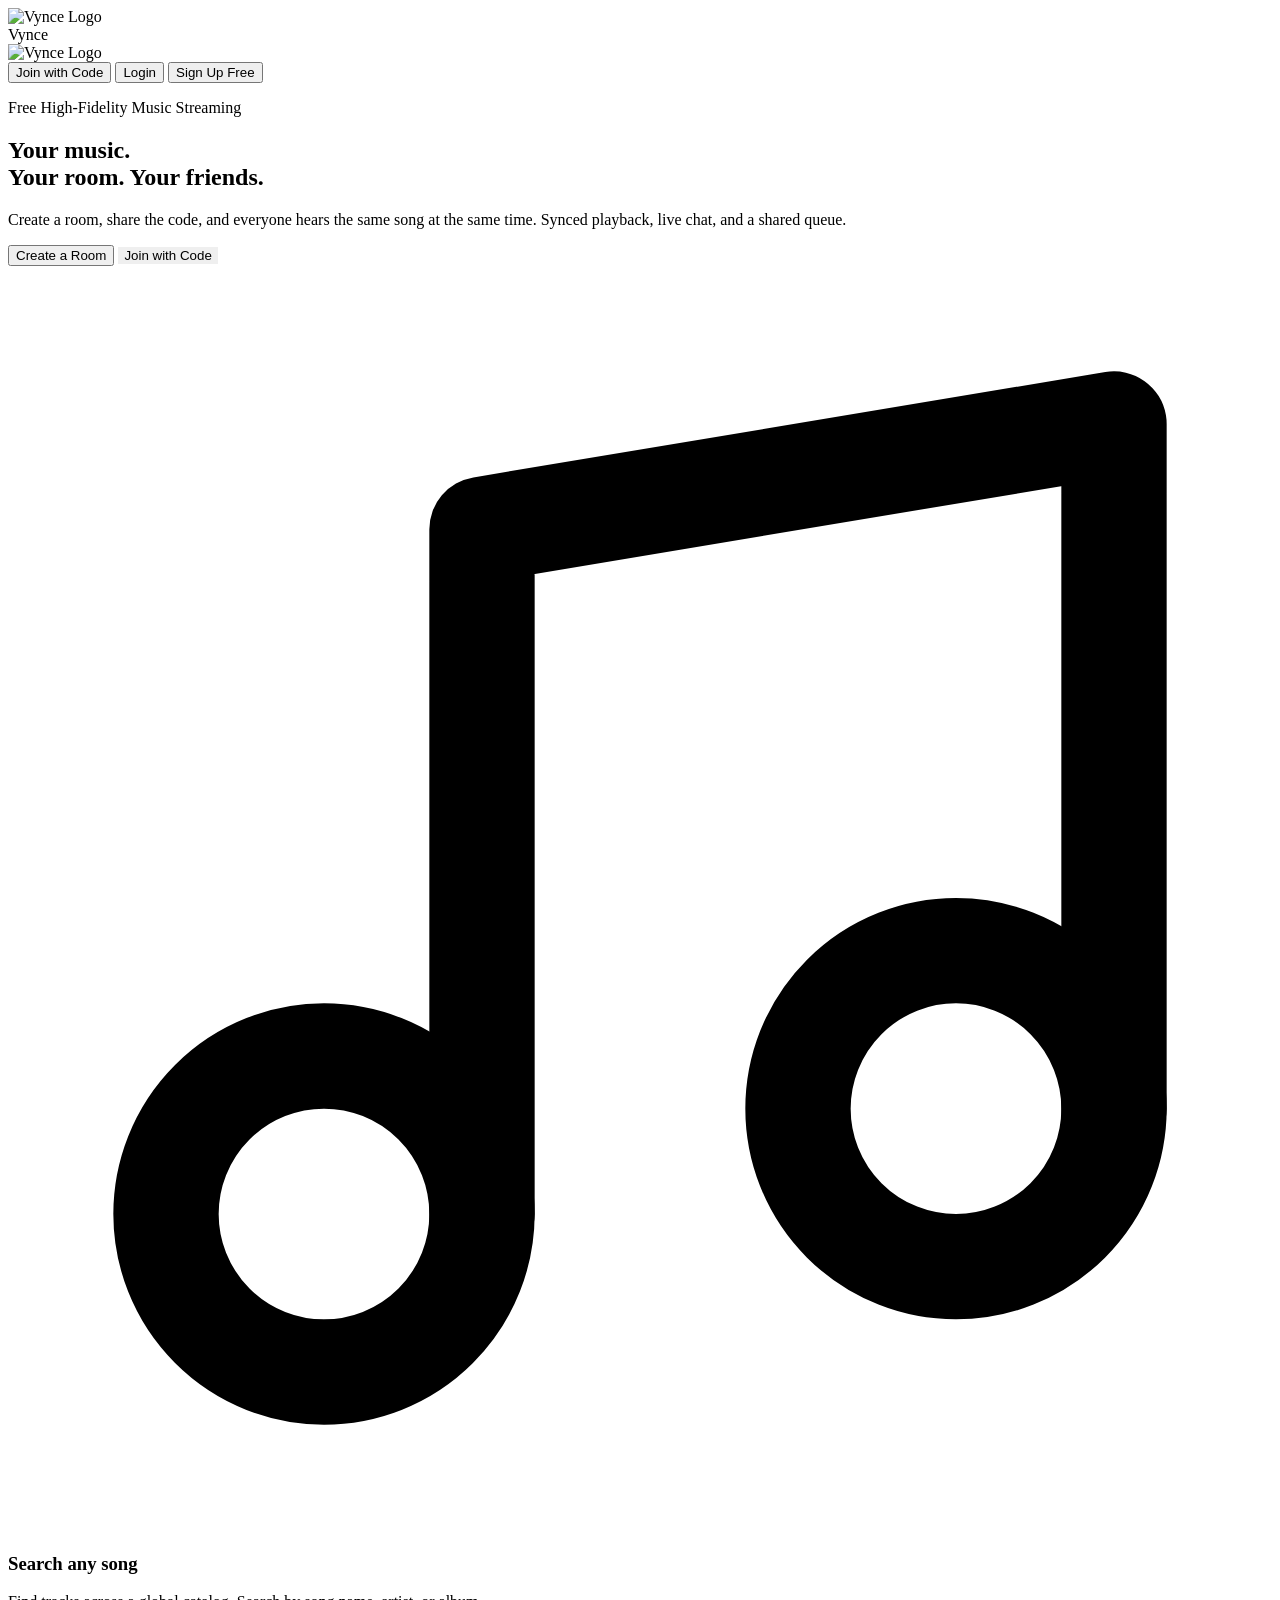
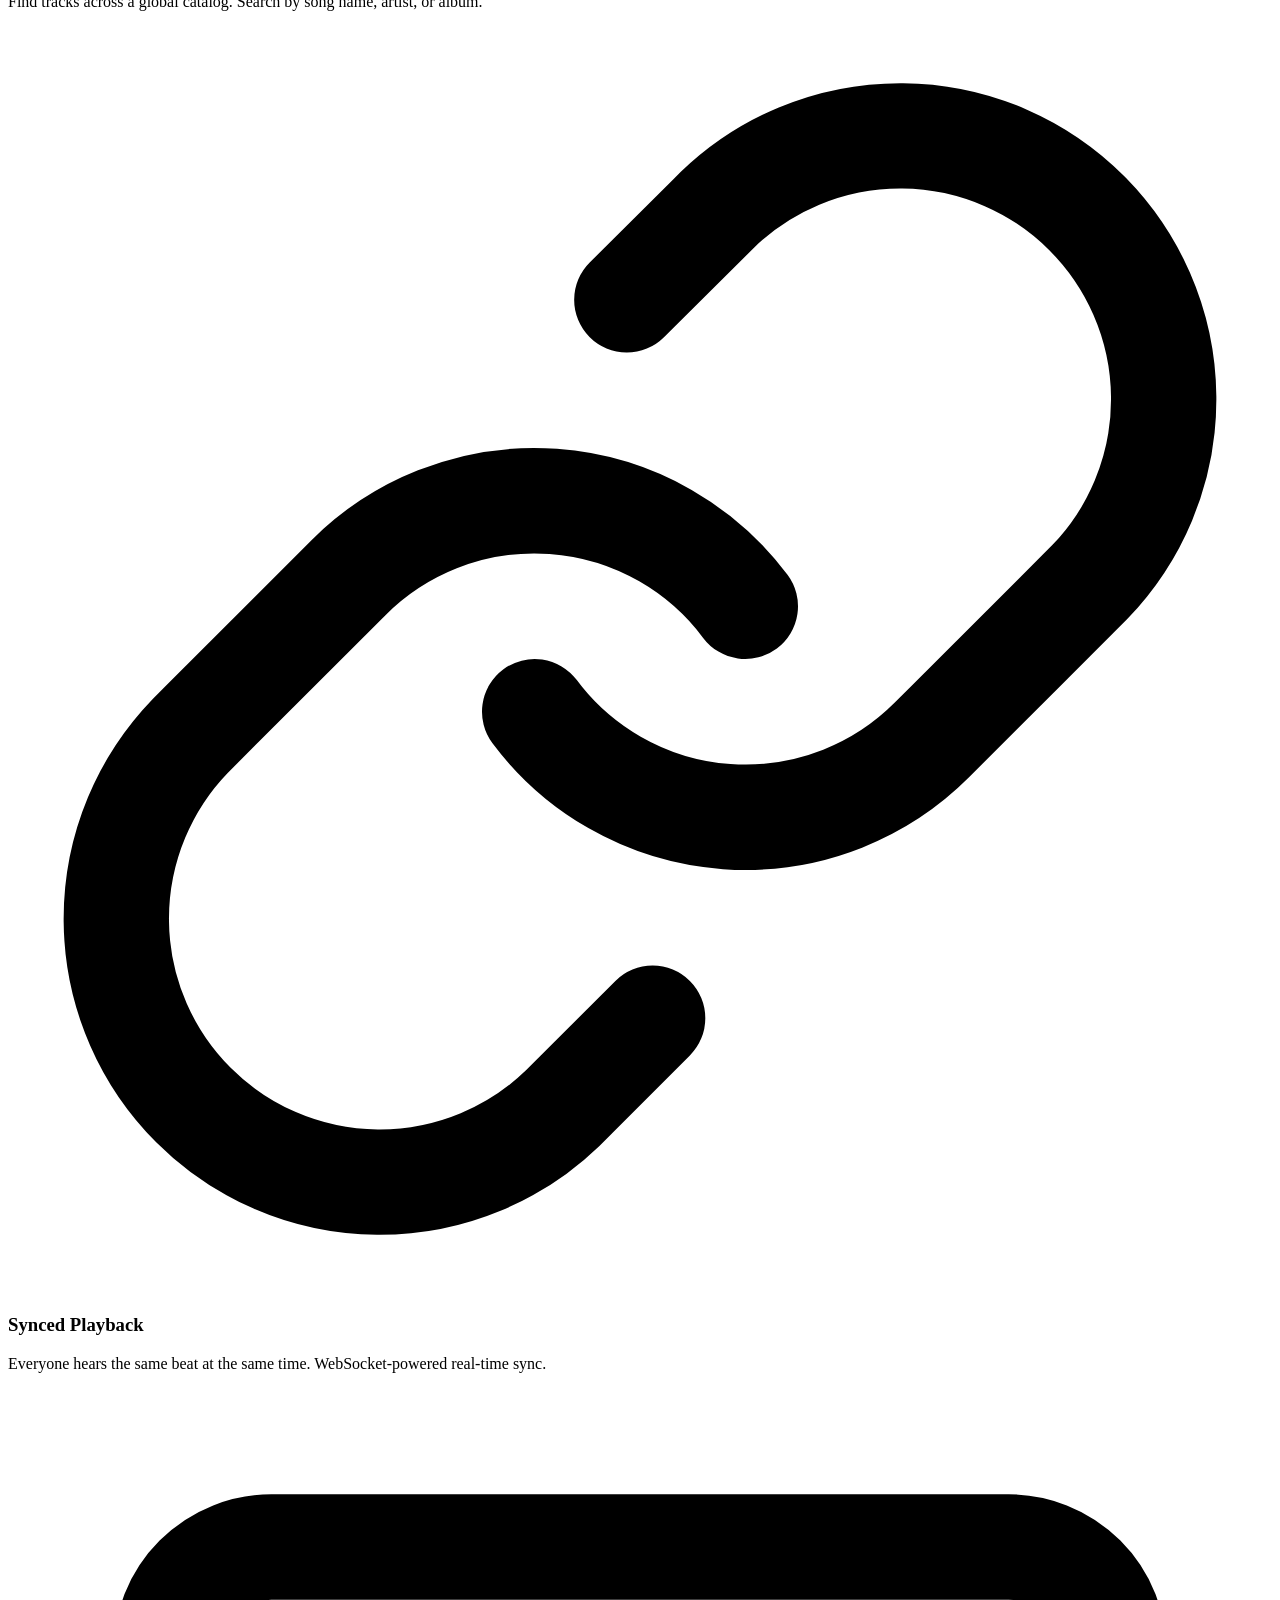
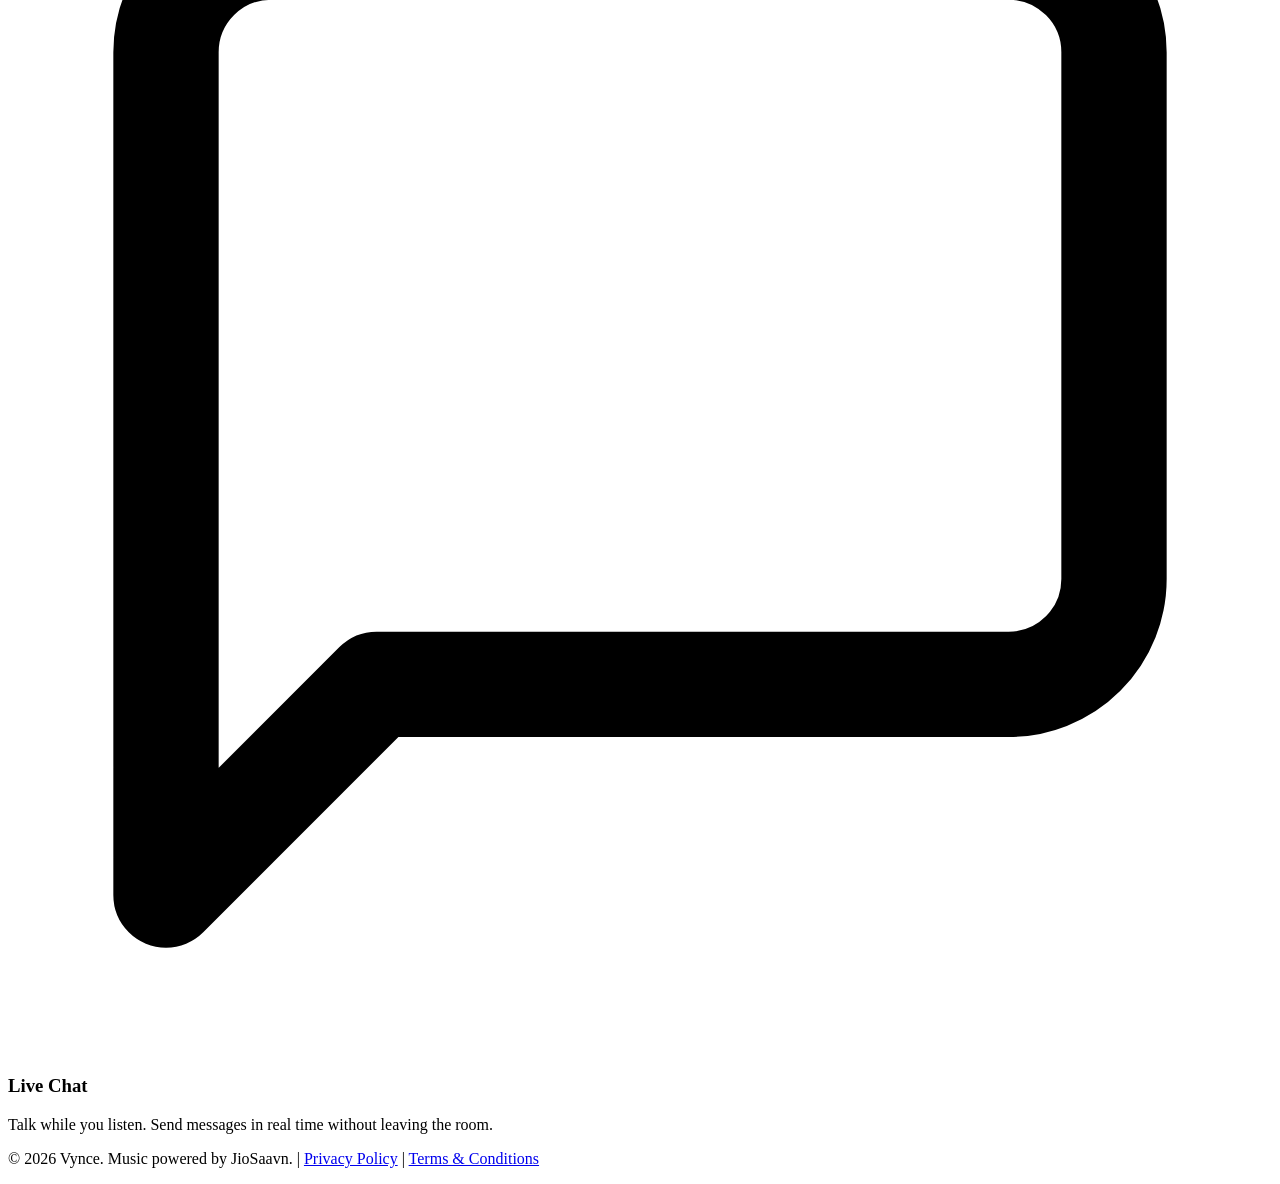
==== commit d27988e9: "De-vibe-code UI: replace purple, fix copy, add legal pages and favicon" ====
--- a/backend/static/index.html
+++ b/backend/static/index.html
@@ -3,12 +3,12 @@
 <head>
   <meta charset="UTF-8" />
   <meta name="viewport" content="width=device-width, initial-scale=1.0" />
-  <meta name="description" content="Vynce — Listen to your favorite music and jam with friends in real-time synced rooms. Free forever." />
-  <title>Vynce — Listen Together</title>
+  <meta name="description" content="Vynce - Listen to your favorite music and jam with friends in real-time synced rooms. Free forever." />
+  <title>Vynce | Listen Together</title>
   <link rel="preconnect" href="https://fonts.googleapis.com" />
   <link href="https://fonts.googleapis.com/css2?family=Inter:wght@300;400;500;600;700;800&display=swap" rel="stylesheet" />
-  <link rel="stylesheet" href="/static/styles.css?v=3.1" />
-  <link rel="icon" href="/static/logo.png?v=2" type="image/png" />
+  <link rel="stylesheet" href="/static/styles.css?v=3.2" />
+  <link rel="icon" href="/static/favicon.svg" type="image/svg+xml" />
 </head>
 <body>
 
@@ -24,15 +24,10 @@
 
   <!-- ═══════════ 1. LANDING PAGE ═══════════ -->
   <div id="landing-page" class="page landing-page">
-    <div class="orb-container">
-      <div class="orb orb--1"></div>
-      <div class="orb orb--2"></div>
-      <div class="orb orb--3"></div>
-    </div>
 
     <nav class="landing-nav">
       <div class="landing-nav__logo">
-        <img src="/static/logo.png?v=2" alt="Vynce Logo" class="brand-logo-img" />
+        <img src="/static/favicon.svg" alt="Vynce Logo" class="brand-logo-img" />
       </div>
       <div class="landing-nav__actions">
         <button id="btn-nav-join-room" class="btn btn-ghost">Join with Code</button>
@@ -43,12 +38,11 @@
 
     <section class="landing-hero">
       <p class="landing-hero__tagline">Free High-Fidelity Music Streaming</p>
-      <h1 class="landing-hero__title">Listen Together,<br/><span>Vibe Together</span></h1>
-      <p class="landing-hero__subtitle">Stream millions of tracks, create listening rooms, and jam with friends in perfect real-time sync. All free.</p>
+      <h1 class="landing-hero__title">Your music.<br/><span>Your room. Your friends.</span></h1>
+      <p class="landing-hero__subtitle">Create a room, share the code, and everyone hears the same song at the same time. Synced playback, live chat, and a shared queue.</p>
       <div class="landing-hero__actions">
         <button id="btn-hero-create-room" class="btn btn-primary btn-lg">Create a Room</button>
         <button id="btn-hero-join-room" class="btn btn-ghost btn-lg" style="border: 1px solid var(--border-hover);">Join with Code</button>
-        <button id="btn-hero-explore" class="btn btn-ghost btn-lg">Explore Music →</button>
       </div>
     </section>
 
@@ -56,8 +50,8 @@
       <div class="features-grid">
         <div class="feature-card">
           <div class="feature-icon"><svg viewBox="0 0 24 24" fill="none" stroke="currentColor" stroke-width="2" stroke-linecap="round" stroke-linejoin="round"><path d="M9 18V5l12-2v13"/><circle cx="6" cy="18" r="3"/><circle cx="18" cy="16" r="3"/></svg></div>
-          <h3>Over 80M+ Songs</h3>
-          <p>Latest hits, classics, pop, rock, indie — everything from a massive global music catalog.</p>
+          <h3>Search any song</h3>
+          <p>Find tracks across a global catalog. Search by song name, artist, or album.</p>
         </div>
         <div class="feature-card">
           <div class="feature-icon"><svg viewBox="0 0 24 24" fill="none" stroke="currentColor" stroke-width="2" stroke-linecap="round" stroke-linejoin="round"><path d="M10 13a5 5 0 0 0 7.54.54l3-3a5 5 0 0 0-7.07-7.07l-1.72 1.71"/><path d="M14 11a5 5 0 0 0-7.54-.54l-3 3a5 5 0 0 0 7.07 7.07l1.71-1.71"/></svg></div>
@@ -67,13 +61,13 @@
         <div class="feature-card">
           <div class="feature-icon"><svg viewBox="0 0 24 24" fill="none" stroke="currentColor" stroke-width="2" stroke-linecap="round" stroke-linejoin="round"><path d="M21 15a2 2 0 0 1-2 2H7l-4 4V5a2 2 0 0 1 2-2h14a2 2 0 0 1 2 2z"/></svg></div>
           <h3>Live Chat</h3>
-          <p>Discuss tracks, share vibes, react in real-time while the music plays.</p>
+          <p>Talk while you listen. Send messages in real time without leaving the room.</p>
         </div>
       </div>
     </section>
 
     <footer class="landing-footer">
-      <p>© 2026 Vynce. Music powered by JioSaavn.</p>
+      <p>© 2026 Vynce. Music powered by JioSaavn. | <a href="#/privacy" class="footer-link">Privacy Policy</a> | <a href="#/terms" class="footer-link">Terms & Conditions</a></p>
     </footer>
   </div>
 
@@ -346,7 +340,7 @@
                 </button>
                 <button class="btn btn-ghost btn-like-mix">
                   <svg viewBox="0 0 24 24" fill="none" stroke="currentColor" stroke-width="2" class="btn-svg"><path d="M19 14c1.49-1.46 3-3.21 3-5.5A5.5 5.5 0 0 0 16.5 3c-1.76 0-3 .5-4.5 2-1.5-1.5-2.74-2-4.5-2A5.5 5.5 0 0 0 2 8.5c0 2.3 1.5 4.05 3 5.5l7 7Z"/></svg>
-                  <span id="hero-banner-likes-count">32k Likes</span>
+                  <span id="hero-banner-likes-count">Like Mix</span>
                 </button>
               </div>
             </div>
@@ -441,7 +435,7 @@
         <section class="dash-section">
           <h2 class="section-title">Public Rooms</h2>
           <div id="public-rooms-grid" class="rooms-grid">
-            <p class="empty-hint">No rooms yet — create one to get started!</p>
+            <p class="empty-hint">No rooms yet. Create one to get started.</p>
           </div>
         </section>
       </div>
@@ -523,7 +517,7 @@
             <span class="col-actions">Actions</span>
           </div>
           <div id="queue-list" class="queue-list">
-            <p class="empty-hint">Queue is empty — search and add songs</p>
+            <p class="empty-hint">Queue is empty. Search and add songs.</p>
           </div>
         </div>
       </div>
@@ -599,6 +593,50 @@
         </section>
       </div>
     </main>
+  </div>
+
+  <!-- ═══════════ 9. PRIVACY POLICY PAGE ═══════════ -->
+  <div id="privacy-page" class="page" style="display:none; padding: 40px; overflow-y: auto;">
+    <header class="dash-header" style="position: sticky; top: 0; margin-bottom: 30px;">
+      <button class="btn btn-ghost btn-sm btn-legal-back">← Back</button>
+      <h2 class="section-title" style="margin: 0;">Privacy Policy</h2>
+      <div></div>
+    </header>
+    <div style="max-width: 800px; margin: 0 auto; line-height: 1.8;">
+      <h3>1. Information We Collect</h3>
+      <p>We collect information you provide directly to us when you register, such as your username and email address. We also collect usage data including listening history, created playlists, and room interactions.</p>
+      <br/>
+      <h3>2. How We Use Your Information</h3>
+      <p>We use the information we collect to provide, maintain, and improve our services, including personalized recommendations, syncing playback in rooms, and processing search requests.</p>
+      <br/>
+      <h3>3. Third-Party Services</h3>
+      <p>Our music search and metadata rely on third-party APIs (e.g., JioSaavn). Your search queries and playback requests may be routed through these services. We do not sell your data.</p>
+      <br/>
+      <h3>4. Contact Us</h3>
+      <p>If you have any questions about this Privacy Policy, please contact us.</p>
+    </div>
+  </div>
+
+  <!-- ═══════════ 10. TERMS & CONDITIONS PAGE ═══════════ -->
+  <div id="terms-page" class="page" style="display:none; padding: 40px; overflow-y: auto;">
+    <header class="dash-header" style="position: sticky; top: 0; margin-bottom: 30px;">
+      <button class="btn btn-ghost btn-sm btn-legal-back">← Back</button>
+      <h2 class="section-title" style="margin: 0;">Terms & Conditions</h2>
+      <div></div>
+    </header>
+    <div style="max-width: 800px; margin: 0 auto; line-height: 1.8;">
+      <h3>1. Acceptance of Terms</h3>
+      <p>By accessing and using Vynce, you agree to be bound by these Terms & Conditions.</p>
+      <br/>
+      <h3>2. Description of Service</h3>
+      <p>Vynce provides a platform for synchronized music listening and chat. The service is provided "as is" and we reserve the right to modify or discontinue features at any time.</p>
+      <br/>
+      <h3>3. User Conduct</h3>
+      <p>You agree not to use the service for any unlawful purpose or to harass, abuse, or harm others in public or private rooms.</p>
+      <br/>
+      <h3>4. Intellectual Property</h3>
+      <p>All music content is streamed via third-party providers. We do not host or claim ownership of any copyrighted audio tracks.</p>
+    </div>
   </div>
 
     </div>
@@ -822,6 +860,6 @@
     </div>
   </div>
 
-  <script src="/static/app.js?v=3.2"></script>
+  <script src="/static/app.js?v=3.5"></script>
 </body>
 </html>
